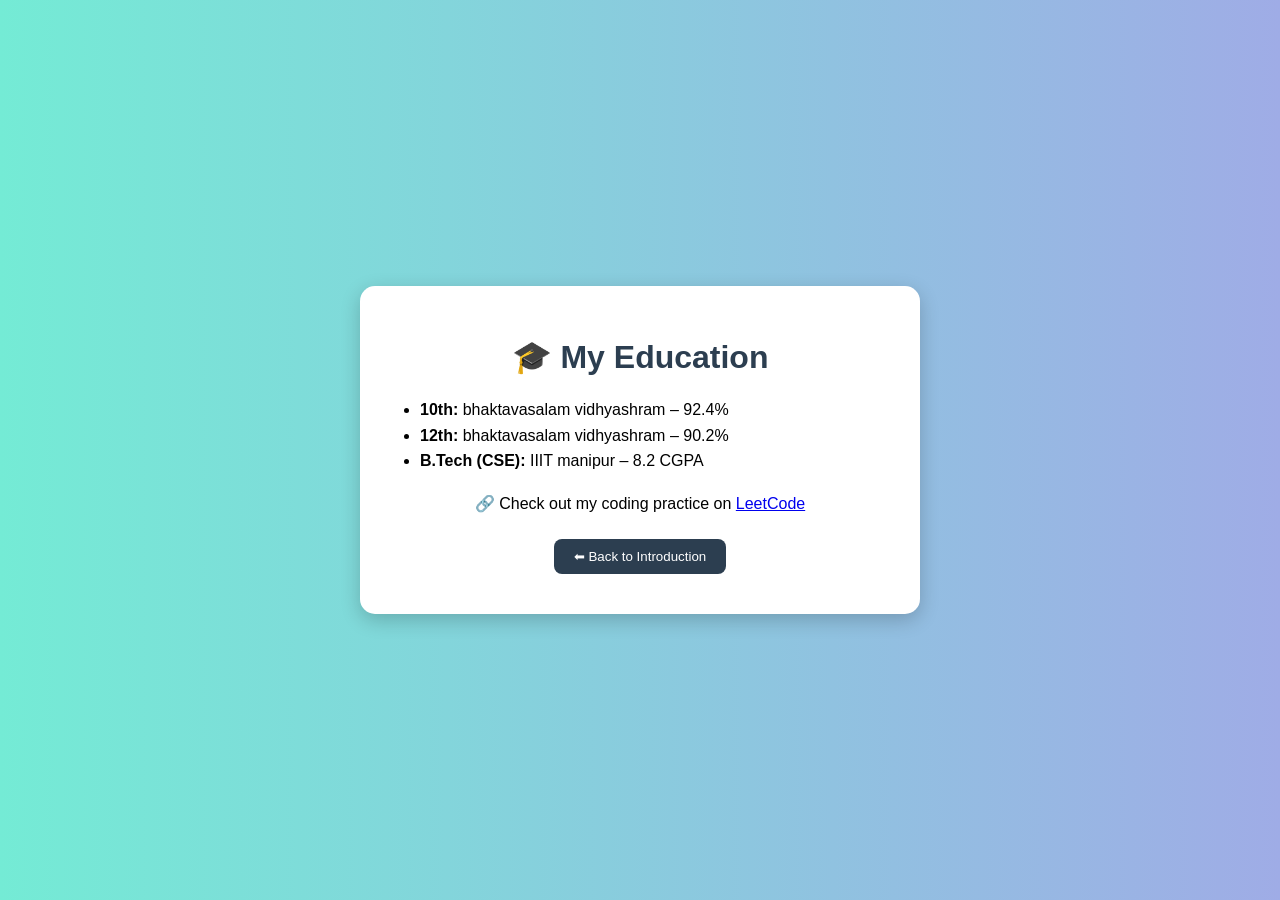
==== 240101015-qualification.html @ 6298baaa "Add files via upload" ====
<!DOCTYPE html>
<html lang="en">
<head>
  <meta charset="UTF-8">
  <title>My Education</title>
  <link rel="stylesheet" href="style.css">
</head>
<body>
  <div class="container">
    <h1>🎓 My Education</h1>
    <ul>
      <li><strong>10th:</strong> bhaktavasalam vidhyashram – 92.4%</li>
      <li><strong>12th:</strong> bhaktavasalam vidhyashram – 90.2%</li>
      <li><strong>B.Tech (CSE):</strong> IIIT manipur – 8.2 CGPA</li>
    </ul>
      <p class="leetcode">
      🔗 Check out my coding practice on 
      <a href="https://leetcode.com/u/XDbCRIBzXP/" target="_blank">LeetCode</a>
    </p>
    <button onclick="goToPage('240101015-index.html')">⬅ Back to Introduction</button>
  </div>
  <script src="script.js"></script>
</body>
</html>
---- style.css ----
body {
  font-family: Arial, sans-serif;
  background: linear-gradient(to right, #74ebd5, #9face6);
  display: flex;
  justify-content: center;
  align-items: center;
  height: 100vh;
  margin: 0;
}

.container {
  background: white;
  padding: 30px;
  border-radius: 15px;
  text-align: center;
  width: 500px;
  box-shadow: 0px 6px 20px rgba(0,0,0,0.2);
}

h1 {
  color: #2c3e50;
}

p.intro {
  font-size: 16px;
  color: #444;
  margin-bottom: 20px;
}

ul {
  text-align: left;
  margin: 20px auto;
  padding-left: 30px;
  font-size: 16px;
  line-height: 1.6;
}

button {
  background: #2c3e50;
  color: white;
  padding: 10px 20px;
  margin: 10px;
  border: none;
  border-radius: 8px;
  cursor: pointer;
  transition: 0.3s;
}

button:hover {
  background: #34495e;
}
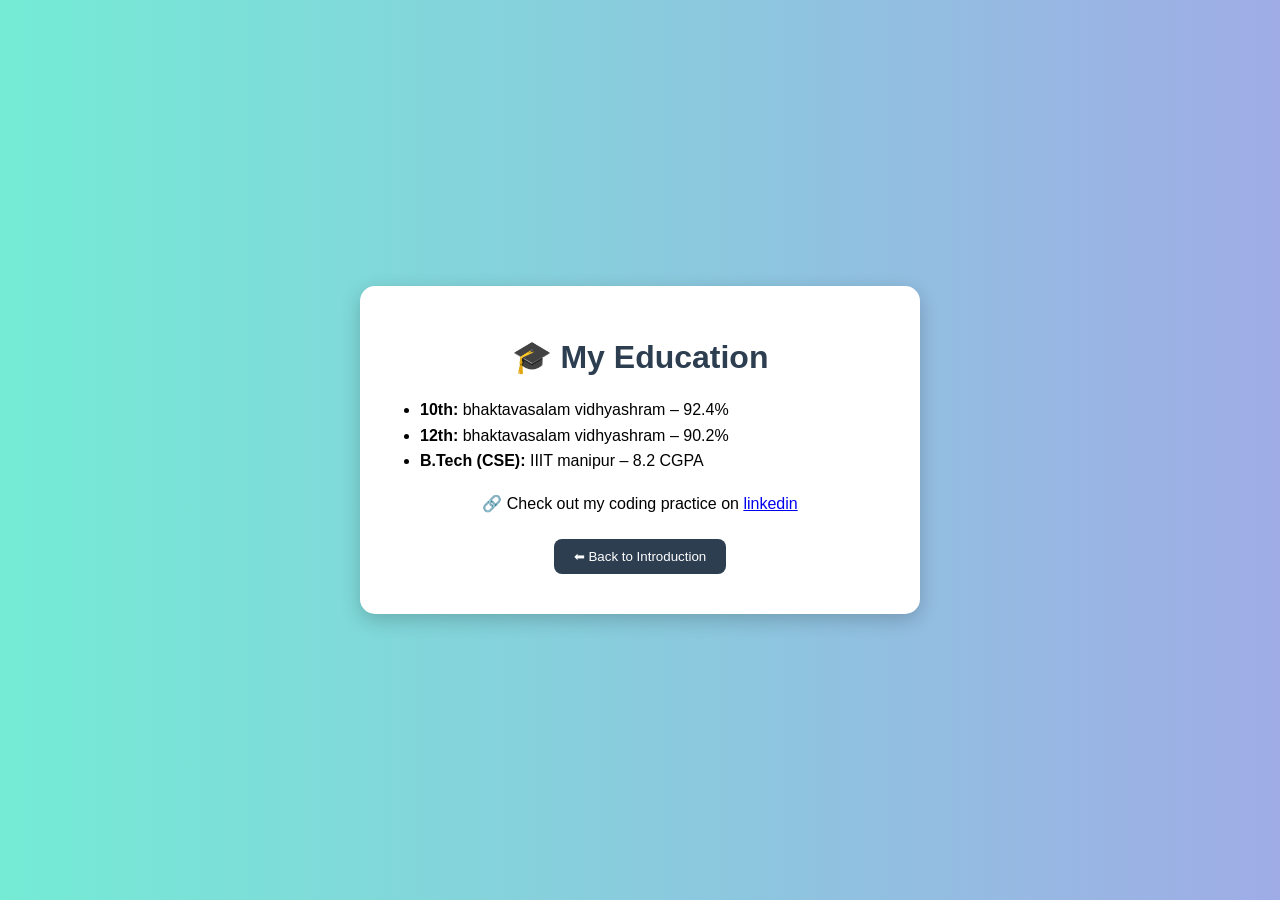
==== commit f370cf69: "Update 240101015-qualification.html" ====
--- a/240101015-qualification.html
+++ b/240101015-qualification.html
@@ -15,7 +15,7 @@
     </ul>
       <p class="leetcode">
       🔗 Check out my coding practice on 
-      <a href="https://leetcode.com/u/XDbCRIBzXP/" target="_blank">LeetCode</a>
+      <a href="#" target="_blank">linkedin</a>
     </p>
     <button onclick="goToPage('240101015-index.html')">⬅ Back to Introduction</button>
   </div>
